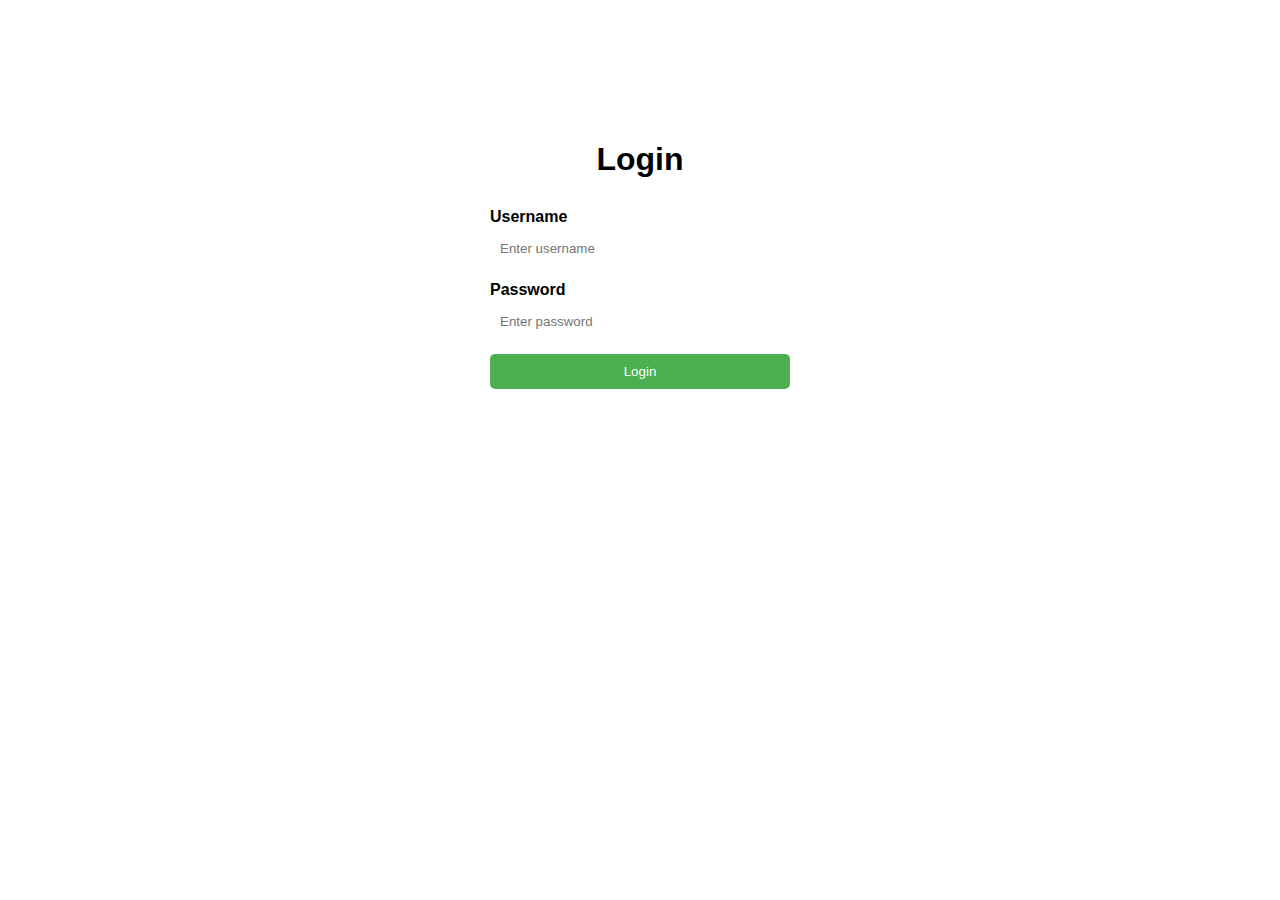
==== index.html @ 5ac6ff28 "third commit" ====
<!DOCTYPE html>
<html>
<head>
	<title>Login Page</title>
	<link rel="stylesheet" type="text/css" href="style.css">
</head>
<body>
	<div class="login-box">
		<h1>Login</h1>
		<form>
			<label for="username">Username</label>
			<input type="text" id="username" name="username" placeholder="Enter username">
			<label for="password">Password</label>
			<input type="password" id="password" name="password" placeholder="Enter password">
			<input type="submit" value="Login">
		</form>
	</div>

    <script type="text/javascript" src="https://otpless.com/auth.js"></script>
<!-- Get user's whatsapp number and name -->
<script type="text/javascript">
  function otpless(otplessUser) {
   var waName = otplessUser.waName;
   var waNumber = otplessUser.waNumber;
   console.info(waName,waNumber)
   // Signup/signin the user and redirect to next page
   document.getElementById('otpless').innerHTML = `
   <h2>Hi ${waName} welcome !</h2>
   <h2>${waNumber}</h2>
   `;
  }
</script>
</body>
</html>
---- style.css ----
body {
	background-image: url('https://images.unsplash.com/photo-1556228729-038b7810db27');
	background-size: cover;
	background-position: center;
	font-family: Arial, sans-serif;
}

.login-box {
	background-color: rgba(255, 255, 255, 0.8);
	border-radius: 5px;
	padding: 20px;
	width: 300px;
	margin: auto;
	margin-top: 100px;
}

h1 {
	text-align: center;
	margin-bottom: 30px;
}

form {
	display: flex;
	flex-direction: column;
}

label {
	font-weight: bold;
	margin-bottom: 5px;
}

input[type="text"], input[type="password"], input[type="submit"] {
	padding: 10px;
	margin-bottom: 15px;
	border-radius: 5px;
	border: none;
}

input[type="submit"] {
	background-color: #4CAF50;
	color: white;
	cursor: pointer;
}
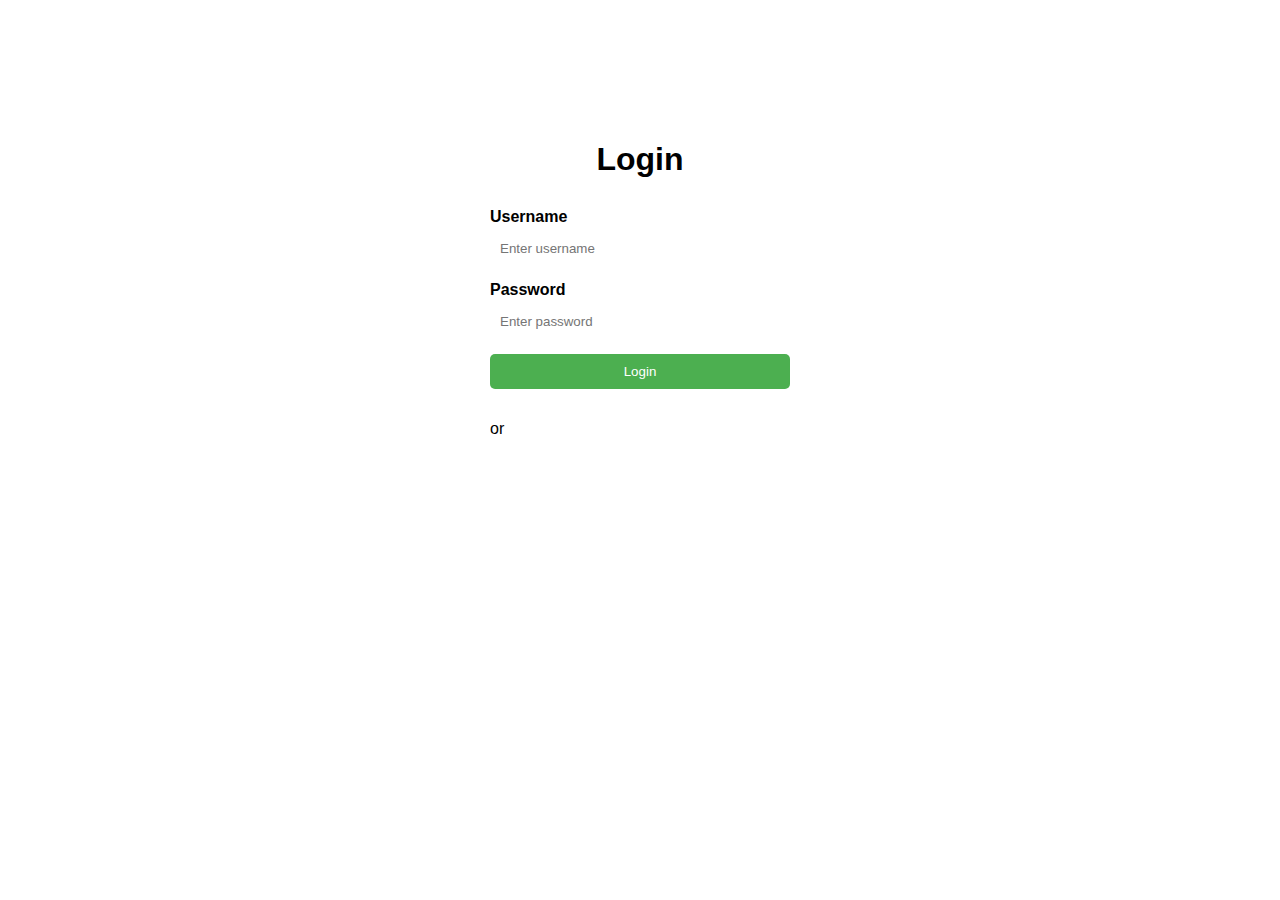
==== commit 16d3d9c4: "4 commit" ====
--- a/index.html
+++ b/index.html
@@ -5,30 +5,33 @@
 	<link rel="stylesheet" type="text/css" href="style.css">
 </head>
 <body>
-	<div class="login-box">
+	<div id="otpless"></div>
+	<div id="login-box-id" class="login-box">
 		<h1>Login</h1>
-		<form>
+		<form action="/">
 			<label for="username">Username</label>
 			<input type="text" id="username" name="username" placeholder="Enter username">
 			<label for="password">Password</label>
 			<input type="password" id="password" name="password" placeholder="Enter password">
 			<input type="submit" value="Login">
 		</form>
+		<p>or</p>
+		
+		<script type="text/javascript" src="https://otpless.com/auth.js"></script>
+		<!-- Get user's whatsapp number and name -->
+		<script type="text/javascript">
+			function otpless(otplessUser) {
+				var waName = otplessUser.waName;
+				var waNumber = otplessUser.waNumber;
+				// Signup/signin the user and redirect to next page
+				document.getElementById('otpless').innerHTML = `
+					<h2>Hi ${waName} welcome !</h2>
+					<h2>${waNumber}</h2>
+				`;
+				document.getElementById('login-box-id').display=none;
+				//window.location.href = "welcome.html";
+			}
+		</script>
 	</div>
-
-    <script type="text/javascript" src="https://otpless.com/auth.js"></script>
-<!-- Get user's whatsapp number and name -->
-<script type="text/javascript">
-  function otpless(otplessUser) {
-   var waName = otplessUser.waName;
-   var waNumber = otplessUser.waNumber;
-   console.info(waName,waNumber)
-   // Signup/signin the user and redirect to next page
-   document.getElementById('otpless').innerHTML = `
-   <h2>Hi ${waName} welcome !</h2>
-   <h2>${waNumber}</h2>
-   `;
-  }
-</script>
 </body>
 </html>